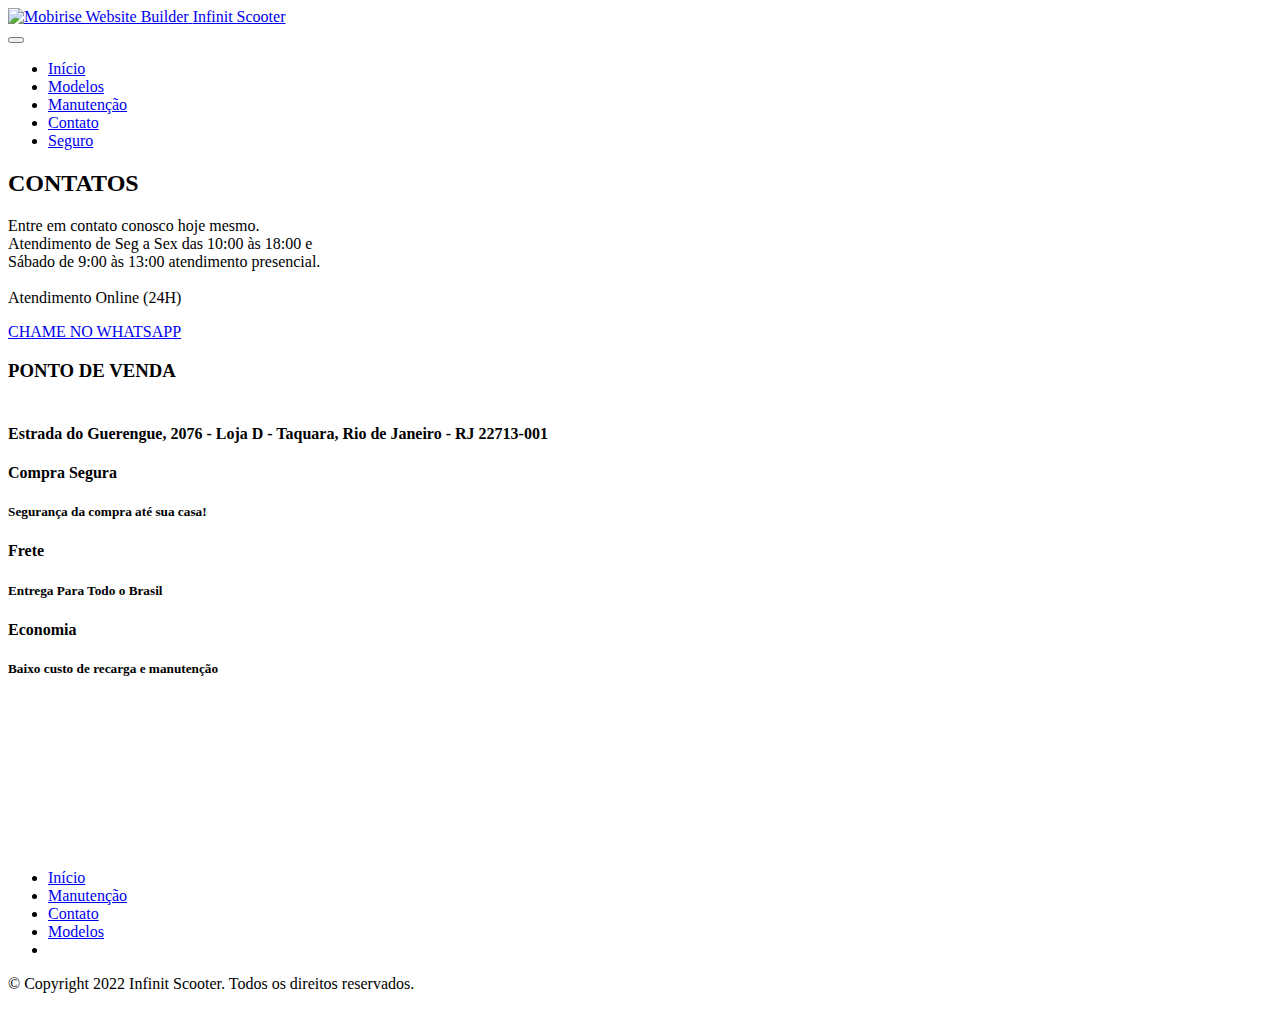
==== contato.html @ 5f6ff012 "Add files via upload" ====
<!DOCTYPE html>
<html  >
<head>
  <meta charset="UTF-8">
  <meta http-equiv="X-UA-Compatible" content="IE=edge">
  <meta name="generator" content="Mobirise v5.6.13, mobirise.com">
  <meta name="twitter:card" content="summary_large_image"/>
  <meta name="twitter:image:src" content="">
  <meta property="og:image" content="">
  <meta name="twitter:title" content="Infinit Scooter | Contato">
  <meta name="viewport" content="width=device-width, initial-scale=1, minimum-scale=1">
  <link rel="shortcut icon" href="assets/images/android-icon-121x121.png" type="image/x-icon">
  <meta name="description" content="">
  
  
  <title>Infinit Scooter | Contato</title>
  <link rel="stylesheet" href="assets/web/assets/mobirise-icons2/mobirise2.css">
  <link rel="stylesheet" href="assets/web/assets/mobirise-icons-bold/mobirise-icons-bold.css">
  <link rel="stylesheet" href="assets/bootstrap/css/bootstrap.min.css">
  <link rel="stylesheet" href="assets/bootstrap/css/bootstrap-grid.min.css">
  <link rel="stylesheet" href="assets/bootstrap/css/bootstrap-reboot.min.css">
  <link rel="stylesheet" href="assets/parallax/jarallax.css">
  <link rel="stylesheet" href="assets/animatecss/animate.css">
  <link rel="stylesheet" href="assets/socicon/css/styles.css">
  <link rel="stylesheet" href="assets/dropdown/css/style.css">
  <link rel="stylesheet" href="assets/theme/css/style.css">
  <link rel="preload" href="https://fonts.googleapis.com/css?family=Open+Sans:300,400,500,600,700,800,300i,400i,500i,600i,700i,800i&display=swap" as="style" onload="this.onload=null;this.rel='stylesheet'">
  <noscript><link rel="stylesheet" href="https://fonts.googleapis.com/css?family=Open+Sans:300,400,500,600,700,800,300i,400i,500i,600i,700i,800i&display=swap"></noscript>
  <link rel="preload" href="https://fonts.googleapis.com/css?family=Dosis:200,300,400,500,600,700,800&display=swap" as="style" onload="this.onload=null;this.rel='stylesheet'">
  <noscript><link rel="stylesheet" href="https://fonts.googleapis.com/css?family=Dosis:200,300,400,500,600,700,800&display=swap"></noscript>
  <link rel="preload" as="style" href="assets/mobirise/css/mbr-additional.css"><link rel="stylesheet" href="assets/mobirise/css/mbr-additional.css" type="text/css">
  
  
  
  
</head>
<body>
  
  <section data-bs-version="5.1" class="menu menu3 cid-tmgauwqMKj" once="menu" id="menu3-9u">
    
    <nav class="navbar navbar-dropdown navbar-fixed-top navbar-expand-lg">
        <div class="container-fluid">
            <div class="navbar-brand">
                <span class="navbar-logo">
                    <a href="index.html">
                        <img src="assets/images/android-icon-121x121.png" alt="Mobirise Website Builder" style="height: 3.8rem;">
                    </a>
                </span>
                <span class="navbar-caption-wrap"><a class="navbar-caption text-black text-primary display-7" href="index.html">Infinit Scooter</a></span>
            </div>
            <button class="navbar-toggler" type="button" data-toggle="collapse" data-bs-toggle="collapse" data-target="#navbarSupportedContent" data-bs-target="#navbarSupportedContent" aria-controls="navbarNavAltMarkup" aria-expanded="false" aria-label="Toggle navigation">
                <div class="hamburger">
                    <span></span>
                    <span></span>
                    <span></span>
                    <span></span>
                </div>
            </button>
            <div class="collapse navbar-collapse" id="navbarSupportedContent">
                <ul class="navbar-nav nav-dropdown nav-right" data-app-modern-menu="true"><li class="nav-item"><a class="nav-link link text-black text-primary display-4" href="index.html">Início</a></li><li class="nav-item"><a class="nav-link link text-black text-primary display-4" href="modelos.html">Modelos</a></li>
                    <li class="nav-item"><a class="nav-link link text-black text-primary display-4" href="manutencao.html">Manutenção</a></li>
                    <li class="nav-item"><a class="nav-link link text-black text-primary display-4" href="contato.html">Contato</a>
                    </li><li class="nav-item"><a class="nav-link link text-black text-primary display-4" href="seguro.html">Seguro</a></li></ul>
                <div class="icons-menu">
                    <a class="iconfont-wrapper" href="modelos.html">
                        <span class="p-2 mbr-iconfont mobi-mbri-cart-add mobi-mbri"></span>
                    </a>
                    <a class="iconfont-wrapper" href="https://api.whatsapp.com/send?phone=21984780577&text=Ol%C3%A1%2C%20Gostaria%20de%20Tirar%20Algumas%20D%C3%BAvidas!%20">
                        <span class="p-2 mbr-iconfont socicon-whatsapp socicon"></span>
                    </a>
                    <a class="iconfont-wrapper" href="https://www.instagram.com/scooterinfinit/" target="_blank">
                        <span class="p-2 mbr-iconfont socicon-instagram socicon"></span>
                    </a>
                    
                </div>
                
            </div>
        </div>
    </nav>
</section>

<section data-bs-version="5.1" class="contacts4 cid-tiyY1wgGh4" id="contacts4-8t">

    

    
    

    <div class="container">
        <div class="row align-items-center justify-content-center">
            <div class="text-content col-12 col-md-6">
                <h2 class="mbr-section-title mbr-fonts-style display-2">
                    <strong>CONTATOS</strong>
                </h2>
                <p class="mbr-text mbr-fonts-style display-7">Entre em contato conosco hoje mesmo.
<br>Atendimento de Seg a Sex das 10:00 às 18:00 e<br>
Sábado de 9:00&nbsp;às 13:00 atendimento presencial.<br><br>Atendimento Online (24H)</p>
            </div>
            <div class="icons d-flex align-items-center col-12 col-md-6 justify-content-end mt-md-0 mt-2 flex-wrap">
                <a href="https://api.whatsapp.com/send?phone=21984780577&text=Ol%C3%A1%2C%20Gostaria%20de%20Tirar%20Algumas%20D%C3%BAvidas!%20" target="_blank">
                    <span class="mbr-iconfont mbr-iconfont-social socicon-whatsapp socicon"></span>
                </a>
                <a href="https://www.instagram.com/scooterinfinit/" target="_blank">
                    <span class="mbr-iconfont mbr-iconfont-social socicon-instagram socicon"></span>
                </a>
                <a href="index.html">
                    <span class="mbr-iconfont mbr-iconfont-social socicon-facebook socicon"></span>
                </a>
                
                
                
                
                
                
                
            </div>
        </div>
    </div>
    
</section>

<section data-bs-version="5.1" class="content11 cid-thgaVHmGlN" id="content11-2m">
    
    <div class="container">
        <div class="row justify-content-center">
            <div class="col-md-12 col-lg-10">
                <div class="mbr-section-btn align-center"><a class="btn btn-warning display-4" href="https://api.whatsapp.com/send?phone=21984780577&text=Ol%C3%A1%2C%20Gostaria%20de%20Tirar%20Algumas%20D%C3%BAvidas!%20" target="_blank">CHAME NO WHATSAPP</a></div>
            </div>
        </div>
    </div>
</section>

<section data-bs-version="5.1" class="content4 cid-thgaVGVwSC" id="content4-2l">
    

    
    
    <div class="container">
        <div class="row justify-content-center">
            <div class="title col-md-12 col-lg-10">
                <h3 class="mbr-section-title mbr-fonts-style align-center mb-4 display-2">PONTO DE VENDA<br><br></h3>
                <h4 class="mbr-section-subtitle align-center mbr-fonts-style mb-4 display-5">Estrada do Guerengue, 2076 - Loja D - Taquara, Rio de Janeiro - RJ 22713-001</h4>
                
            </div>
        </div>
    </div>
</section>

<section data-bs-version="5.1" class="features14 cid-tiDy1VQVK5" id="features15-95">

    

    
    
    <div class="container-fluid">
        <div class="row justify-content-center">
            <div class="card col-12 col-md-6 col-lg-4">
                <div class="card-wrapper">
                    <span class="mbr-iconfont m-auto mobi-mbri-protect mobi-mbri" style="color: rgb(230, 198, 59); fill: rgb(230, 198, 59);"></span>
                    <div class="card-box">
                        <h4 class="card-title mbr-fonts-style mb-2 display-7">Compra Segura</h4>
                        <h5 class="card-text mbr-fonts-style display-4">Segurança da compra até sua casa!</h5>
                    </div>
                </div>
            </div>
            <div class="card col-12 col-md-6 col-lg-4">
                <div class="card-wrapper">
                    <span class="mbr-iconfont m-auto mbrib-delivery" style="color: rgb(230, 198, 59); fill: rgb(230, 198, 59);"></span>
                    <div class="card-box">
                        <h4 class="card-title mbr-fonts-style mb-2 display-7">Frete&nbsp;</h4>
                        <h5 class="card-text mbr-fonts-style display-4">Entrega Para Todo o Brasil</h5>
                    </div>
                </div>
            </div>
            <div class="card col-12 col-md-6 col-lg-4">
                <div class="card-wrapper">
                    <span class="mbr-iconfont m-auto mobi-mbri-cash mobi-mbri" style="color: rgb(230, 198, 59); fill: rgb(230, 198, 59);"></span>
                    <div class="card-box">
                        <h4 class="card-title mbr-fonts-style mb-2 display-7">
                            Economia</h4>
                        <h5 class="card-text mbr-fonts-style display-4">Baixo custo de recarga e manutenção</h5>
                    </div>

                </div>
            </div>
            
        </div>
    </div>
</section>

<section data-bs-version="5.1" class="map1 cid-thgcMvn7GP" id="map1-2x">
    
    
    
    <div class="container">
        
        <div class="google-map"><iframe frameborder="0" style="border:0" src="https://www.google.com/maps/embed/v1/place?key=AIzaSyCZI5F_k6S1k46ujh0SNrapM89f7mJxd30&amp;q=Estrada do Guerengue, 2076 - Loja D - Taquara, Rio de Janeiro - RJ 22713-001" allowfullscreen=""></iframe></div>
    </div>
</section>

<section data-bs-version="5.1" class="footer3 cid-tizXRCRn0K" once="footers" id="footer3-94">

    

    

    <div class="container">
        <div class="media-container-row align-center mbr-white">
            <div class="row row-links">
                <ul class="foot-menu">
                    
                    
                    
                    
                    
                <li class="foot-menu-item mbr-fonts-style display-7"><a href="index.html" class="text-info">Início</a></li><li class="foot-menu-item mbr-fonts-style display-7"><a href="manutencao.html" class="text-info">Manutenção</a></li><li class="foot-menu-item mbr-fonts-style display-7"><a href="contato.html" class="text-white">Contato</a></li><li class="foot-menu-item mbr-fonts-style display-7"><a href="modelos.html" class="text-white">Modelos</a></li><li class="foot-menu-item mbr-fonts-style display-7"></li></ul>
            </div>
            <div class="row social-row">
                <div class="social-list align-right pb-2">
                    
                    
                    
                    
                    
                    
                <div class="soc-item">
                        <a href="https://api.whatsapp.com/send?phone=21984780577&text=Ol%C3%A1%2C%20Gostaria%20de%20Tirar%20Algumas%20D%C3%BAvidas!%20" target="_blank">
                            <span class="mbr-iconfont mbr-iconfont-social socicon-whatsapp socicon" style="color: rgb(230, 198, 59); fill: rgb(230, 198, 59);"></span>
                        </a>
                    </div><div class="soc-item">
                        <a href="https://www.instagram.com/scooterinfinit/" target="_blank">
                            <span class="mbr-iconfont mbr-iconfont-social socicon-instagram socicon" style="color: rgb(230, 198, 59); fill: rgb(230, 198, 59);"></span>
                        </a>
                    </div></div>
            </div>
            <div class="row row-copirayt">
                <p class="mbr-text mb-0 mbr-fonts-style mbr-white align-center display-7">
                    © Copyright 2022 Infinit Scooter. Todos os direitos reservados.
                </p>
            </div>
        </div>
    </div>
    <section class="display-7" >

        <a href="https://mobiri.se/286851e" >
        <p style="margin: 0;text-align: center;" class="display-7"></p>
        <a href="https://mobirise.com/%22%3E%22%3E
    </section>

    <script src="assets/bootstrap/js/bootstrap.bundle.min.js"></script>
    <script src="assets/parallax/jarallax.js"></script>
    <script src="assets/smoothscroll/smooth-scroll.js"></script>
    <script src="assets/ytplayer/index.js"></script>
    <script src="assets/vimeoplayer/player.js"></script>
    <script src="assets/dropdown/js/navbar-dropdown.js"></script>
    <script src="assets/embla/embla.min.js"></script>
    <script src="assets/embla/script.js"></script>
    <script src="assets/theme/js/script.js"></script>
    <script src="assets/bootstrap/js/bootstrap.bundle.min.js"></script>

</body>

</html>
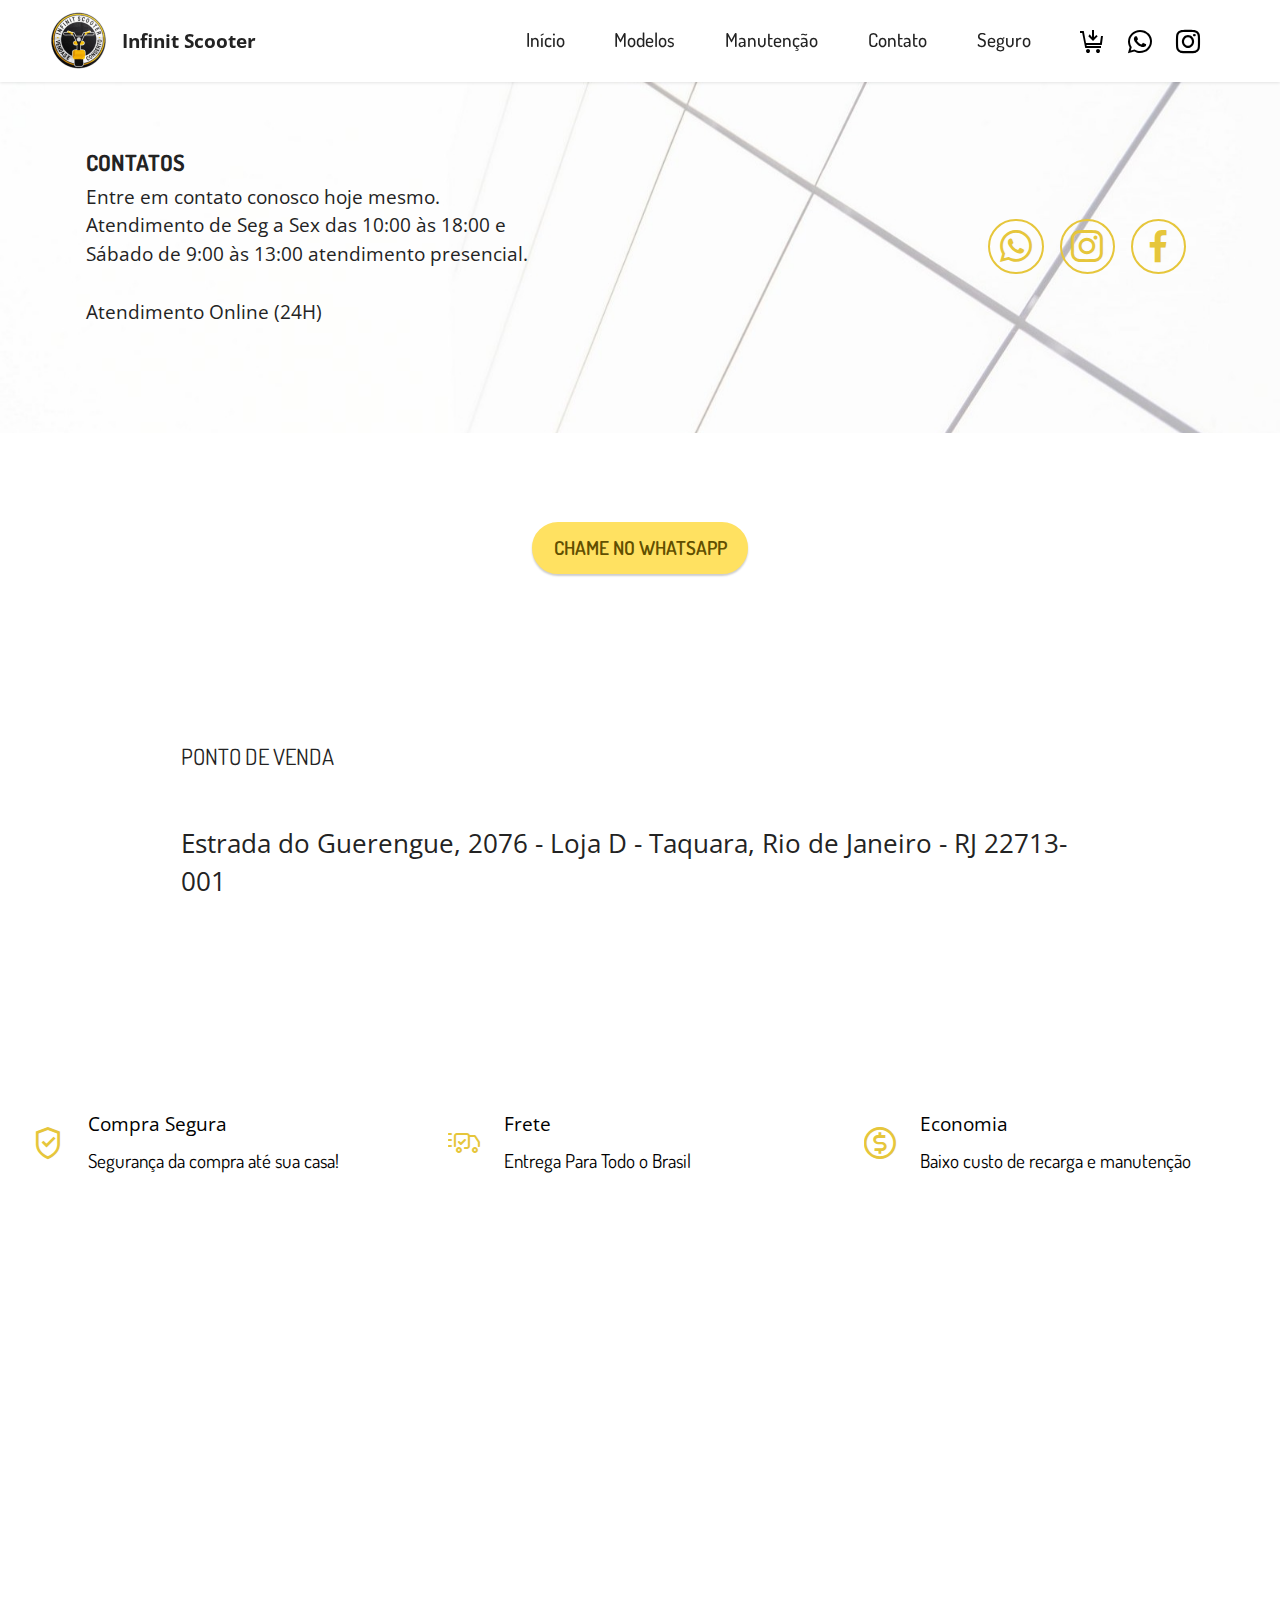
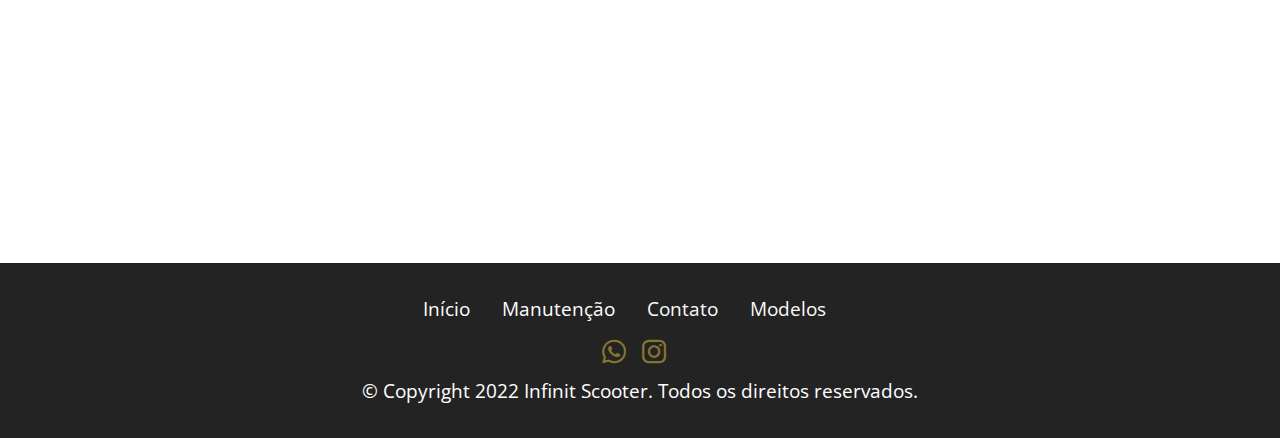
==== commit 60f9ec60: "Update contato.html" ====
--- a/contato.html
+++ b/contato.html
@@ -14,6 +14,34 @@
   
   
   <title>Infinit Scooter | Contato</title>
+  <!-- Start of Async Drift Code -->
+<script>
+"use strict";
+
+!function() {
+  var t = window.driftt = window.drift = window.driftt || [];
+  if (!t.init) {
+    if (t.invoked) return void (window.console && console.error && console.error("Drift snippet included twice."));
+    t.invoked = !0, t.methods = [ "identify", "config", "track", "reset", "debug", "show", "ping", "page", "hide", "off", "on" ], 
+    t.factory = function(e) {
+      return function() {
+        var n = Array.prototype.slice.call(arguments);
+        return n.unshift(e), t.push(n), t;
+      };
+    }, t.methods.forEach(function(e) {
+      t[e] = t.factory(e);
+    }), t.load = function(t) {
+      var e = 3e5, n = Math.ceil(new Date() / e) * e, o = document.createElement("script");
+      o.type = "text/javascript", o.async = !0, o.crossorigin = "anonymous", o.src = "https://js.driftt.com/include/" + n + "/" + t + ".js";
+      var i = document.getElementsByTagName("script")[0];
+      i.parentNode.insertBefore(o, i);
+    };
+  }
+}();
+drift.SNIPPET_VERSION = '0.3.1';
+drift.load('5yyg3nudmmt7');
+</script>
+<!-- End of Async Drift Code -->
   <link rel="stylesheet" href="assets/web/assets/mobirise-icons2/mobirise2.css">
   <link rel="stylesheet" href="assets/web/assets/mobirise-icons-bold/mobirise-icons-bold.css">
   <link rel="stylesheet" href="assets/bootstrap/css/bootstrap.min.css">
@@ -260,4 +288,4 @@
 
 </body>
 
-</html>+</html>
--- a/assets/web/assets/mobirise-icons2/mobirise2.css
+++ b/assets/web/assets/mobirise-icons2/mobirise2.css
@@ -0,0 +1,498 @@
+@font-face {
+  font-family: 'Moririse2';
+  font-display: swap;
+  src:  url('mobirise2.eot?f2bix4');
+  src:  url('mobirise2.eot?f2bix4#iefix') format('embedded-opentype'),
+    url('mobirise2.ttf?f2bix4') format('truetype'),
+    url('mobirise2.woff?f2bix4') format('woff'),
+    url('mobirise2.svg?f2bix4#mobirise2') format('svg');
+  font-weight: normal;
+  font-style: normal;
+}
+
+[class^="mobi-"], [class*=" mobi-"] {
+  /* use !important to prevent issues with browser extensions that change fonts */
+  font-family: 'Moririse2' !important;
+  speak: none;
+  font-style: normal;
+  font-weight: normal;
+  font-variant: normal;
+  text-transform: none;
+  line-height: 1;
+
+  /* Better Font Rendering =========== */
+  -webkit-font-smoothing: antialiased;
+  -moz-osx-font-smoothing: grayscale;
+}
+
+.mobi-mbri-add-submenu:before {
+  content: "\e900";
+}
+.mobi-mbri-alert:before {
+  content: "\e901";
+}
+.mobi-mbri-align-center:before {
+  content: "\e902";
+}
+.mobi-mbri-align-justify:before {
+  content: "\e903";
+}
+.mobi-mbri-align-left:before {
+  content: "\e904";
+}
+.mobi-mbri-align-right:before {
+  content: "\e905";
+}
+.mobi-mbri-android:before {
+  content: "\e906";
+}
+.mobi-mbri-apple:before {
+  content: "\e907";
+}
+.mobi-mbri-arrow-down:before {
+  content: "\e908";
+}
+.mobi-mbri-arrow-next:before {
+  content: "\e909";
+}
+.mobi-mbri-arrow-prev:before {
+  content: "\e90a";
+}
+.mobi-mbri-arrow-up:before {
+  content: "\e90b";
+}
+.mobi-mbri-bold:before {
+  content: "\e90c";
+}
+.mobi-mbri-bookmark:before {
+  content: "\e90d";
+}
+.mobi-mbri-bootstrap:before {
+  content: "\e90e";
+}
+.mobi-mbri-briefcase:before {
+  content: "\e90f";
+}
+.mobi-mbri-browse:before {
+  content: "\e910";
+}
+.mobi-mbri-bulleted-list:before {
+  content: "\e911";
+}
+.mobi-mbri-calendar:before {
+  content: "\e912";
+}
+.mobi-mbri-camera:before {
+  content: "\e913";
+}
+.mobi-mbri-cart-add:before {
+  content: "\e914";
+}
+.mobi-mbri-cart-full:before {
+  content: "\e915";
+}
+.mobi-mbri-cash:before {
+  content: "\e916";
+}
+.mobi-mbri-change-style:before {
+  content: "\e917";
+}
+.mobi-mbri-chat:before {
+  content: "\e918";
+}
+.mobi-mbri-clock:before {
+  content: "\e919";
+}
+.mobi-mbri-close:before {
+  content: "\e91a";
+}
+.mobi-mbri-cloud:before {
+  content: "\e91b";
+}
+.mobi-mbri-code:before {
+  content: "\e91c";
+}
+.mobi-mbri-contact-form:before {
+  content: "\e91d";
+}
+.mobi-mbri-credit-card:before {
+  content: "\e91e";
+}
+.mobi-mbri-cursor-click:before {
+  content: "\e91f";
+}
+.mobi-mbri-cust-feedback:before {
+  content: "\e920";
+}
+.mobi-mbri-database:before {
+  content: "\e921";
+}
+.mobi-mbri-delivery:before {
+  content: "\e922";
+}
+.mobi-mbri-desktop:before {
+  content: "\e923";
+}
+.mobi-mbri-devices:before {
+  content: "\e924";
+}
+.mobi-mbri-down:before {
+  content: "\e925";
+}
+.mobi-mbri-download-2:before {
+  content: "\e926";
+}
+.mobi-mbri-download:before {
+  content: "\e927";
+}
+.mobi-mbri-drag-n-drop-2:before {
+  content: "\e928";
+}
+.mobi-mbri-drag-n-drop:before {
+  content: "\e929";
+}
+.mobi-mbri-edit-2:before {
+  content: "\e92a";
+}
+.mobi-mbri-edit:before {
+  content: "\e92b";
+}
+.mobi-mbri-error:before {
+  content: "\e92c";
+}
+.mobi-mbri-extension:before {
+  content: "\e92d";
+}
+.mobi-mbri-features:before {
+  content: "\e92e";
+}
+.mobi-mbri-file:before {
+  content: "\e92f";
+}
+.mobi-mbri-flag:before {
+  content: "\e930";
+}
+.mobi-mbri-folder:before {
+  content: "\e931";
+}
+.mobi-mbri-gift:before {
+  content: "\e932";
+}
+.mobi-mbri-github:before {
+  content: "\e933";
+}
+.mobi-mbri-globe-2:before {
+  content: "\e934";
+}
+.mobi-mbri-globe:before {
+  content: "\e935";
+}
+.mobi-mbri-growing-chart:before {
+  content: "\e936";
+}
+.mobi-mbri-hearth:before {
+  content: "\e937";
+}
+.mobi-mbri-help:before {
+  content: "\e938";
+}
+.mobi-mbri-home:before {
+  content: "\e939";
+}
+.mobi-mbri-hot-cup:before {
+  content: "\e93a";
+}
+.mobi-mbri-idea:before {
+  content: "\e93b";
+}
+.mobi-mbri-image-gallery:before {
+  content: "\e93c";
+}
+.mobi-mbri-image-slider:before {
+  content: "\e93d";
+}
+.mobi-mbri-info:before {
+  content: "\e93e";
+}
+.mobi-mbri-italic:before {
+  content: "\e93f";
+}
+.mobi-mbri-key:before {
+  content: "\e940";
+}
+.mobi-mbri-laptop:before {
+  content: "\e941";
+}
+.mobi-mbri-layers:before {
+  content: "\e942";
+}
+.mobi-mbri-left-right:before {
+  content: "\e943";
+}
+.mobi-mbri-left:before {
+  content: "\e944";
+}
+.mobi-mbri-letter:before {
+  content: "\e945";
+}
+.mobi-mbri-like:before {
+  content: "\e946";
+}
+.mobi-mbri-link:before {
+  content: "\e947";
+}
+.mobi-mbri-lock:before {
+  content: "\e948";
+}
+.mobi-mbri-login:before {
+  content: "\e949";
+}
+.mobi-mbri-logout:before {
+  content: "\e94a";
+}
+.mobi-mbri-magic-stick:before {
+  content: "\e94b";
+}
+.mobi-mbri-map-pin:before {
+  content: "\e94c";
+}
+.mobi-mbri-menu:before {
+  content: "\e94d";
+}
+.mobi-mbri-mobile-2:before {
+  content: "\e94e";
+}
+.mobi-mbri-mobile-horizontal:before {
+  content: "\e94f";
+}
+.mobi-mbri-mobile:before {
+  content: "\e950";
+}
+.mobi-mbri-mobirise:before {
+  content: "\e951";
+}
+.mobi-mbri-more-horizontal:before {
+  content: "\e952";
+}
+.mobi-mbri-more-vertical:before {
+  content: "\e953";
+}
+.mobi-mbri-music:before {
+  content: "\e954";
+}
+.mobi-mbri-new-file:before {
+  content: "\e955";
+}
+.mobi-mbri-numbered-list:before {
+  content: "\e956";
+}
+.mobi-mbri-opened-folder:before {
+  content: "\e957";
+}
+.mobi-mbri-pages:before {
+  content: "\e958";
+}
+.mobi-mbri-paper-plane:before {
+  content: "\e959";
+}
+.mobi-mbri-paperclip:before {
+  content: "\e95a";
+}
+.mobi-mbri-phone:before {
+  content: "\e95b";
+}
+.mobi-mbri-photo:before {
+  content: "\e95c";
+}
+.mobi-mbri-photos:before {
+  content: "\e95d";
+}
+.mobi-mbri-pin:before {
+  content: "\e95e";
+}
+.mobi-mbri-play:before {
+  content: "\e95f";
+}
+.mobi-mbri-plus:before {
+  content: "\e960";
+}
+.mobi-mbri-preview:before {
+  content: "\e961";
+}
+.mobi-mbri-print:before {
+  content: "\e962";
+}
+.mobi-mbri-protect:before {
+  content: "\e963";
+}
+.mobi-mbri-question:before {
+  content: "\e964";
+}
+.mobi-mbri-quote-left:before {
+  content: "\e965";
+}
+.mobi-mbri-quote-right:before {
+  content: "\e966";
+}
+.mobi-mbri-redo:before {
+  content: "\e967";
+}
+.mobi-mbri-refresh:before {
+  content: "\e968";
+}
+.mobi-mbri-responsive-2:before {
+  content: "\e969";
+}
+.mobi-mbri-responsive:before {
+  content: "\e96a";
+}
+.mobi-mbri-right:before {
+  content: "\e96b";
+}
+.mobi-mbri-rocket:before {
+  content: "\e96c";
+}
+.mobi-mbri-sad-face:before {
+  content: "\e96d";
+}
+.mobi-mbri-sale:before {
+  content: "\e96e";
+}
+.mobi-mbri-save:before {
+  content: "\e96f";
+}
+.mobi-mbri-search:before {
+  content: "\e970";
+}
+.mobi-mbri-setting-2:before {
+  content: "\e971";
+}
+.mobi-mbri-setting-3:before {
+  content: "\e972";
+}
+.mobi-mbri-setting:before {
+  content: "\e973";
+}
+.mobi-mbri-share:before {
+  content: "\e974";
+}
+.mobi-mbri-shopping-bag:before {
+  content: "\e975";
+}
+.mobi-mbri-shopping-basket:before {
+  content: "\e976";
+}
+.mobi-mbri-shopping-cart:before {
+  content: "\e977";
+}
+.mobi-mbri-sites:before {
+  content: "\e978";
+}
+.mobi-mbri-smile-face:before {
+  content: "\e979";
+}
+.mobi-mbri-speed:before {
+  content: "\e97a";
+}
+.mobi-mbri-star:before {
+  content: "\e97b";
+}
+.mobi-mbri-success:before {
+  content: "\e97c";
+}
+.mobi-mbri-sun:before {
+  content: "\e97d";
+}
+.mobi-mbri-sun2:before {
+  content: "\e97e";
+}
+.mobi-mbri-tablet-vertical:before {
+  content: "\e97f";
+}
+.mobi-mbri-tablet:before {
+  content: "\e980";
+}
+.mobi-mbri-target:before {
+  content: "\e981";
+}
+.mobi-mbri-timer:before {
+  content: "\e982";
+}
+.mobi-mbri-to-ftp:before {
+  content: "\e983";
+}
+.mobi-mbri-to-local-drive:before {
+  content: "\e984";
+}
+.mobi-mbri-touch-swipe:before {
+  content: "\e985";
+}
+.mobi-mbri-touch:before {
+  content: "\e986";
+}
+.mobi-mbri-trash:before {
+  content: "\e987";
+}
+.mobi-mbri-underline:before {
+  content: "\e988";
+}
+.mobi-mbri-undo:before {
+  content: "\e989";
+}
+.mobi-mbri-unlink:before {
+  content: "\e98a";
+}
+.mobi-mbri-unlock:before {
+  content: "\e98b";
+}
+.mobi-mbri-up-down:before {
+  content: "\e98c";
+}
+.mobi-mbri-up:before {
+  content: "\e98d";
+}
+.mobi-mbri-update:before {
+  content: "\e98e";
+}
+.mobi-mbri-upload-2:before {
+  content: "\e98f";
+}
+.mobi-mbri-upload:before {
+  content: "\e990";
+}
+.mobi-mbri-user-2:before {
+  content: "\e991";
+}
+.mobi-mbri-user:before {
+  content: "\e992";
+}
+.mobi-mbri-users:before {
+  content: "\e993";
+}
+.mobi-mbri-video-play:before {
+  content: "\e994";
+}
+.mobi-mbri-video:before {
+  content: "\e995";
+}
+.mobi-mbri-watch:before {
+  content: "\e996";
+}
+.mobi-mbri-website-theme-2:before {
+  content: "\e997";
+}
+.mobi-mbri-website-theme:before {
+  content: "\e998";
+}
+.mobi-mbri-wifi:before {
+  content: "\e999";
+}
+.mobi-mbri-windows:before {
+  content: "\e99a";
+}
+.mobi-mbri-zoom-in:before {
+  content: "\e99b";
+}
+.mobi-mbri-zoom-out:before {
+  content: "\e99c";
+}
--- a/assets/web/assets/mobirise-icons-bold/mobirise-icons-bold.css
+++ b/assets/web/assets/mobirise-icons-bold/mobirise-icons-bold.css
@@ -0,0 +1,477 @@
+@font-face {
+  font-family: 'mobirise-icons-bold';
+  font-display: swap;
+  src:  url('mobirise-icons-bold.eot?m1l4yr');
+  src:  url('mobirise-icons-bold.eot?m1l4yr#iefix') format('embedded-opentype'),
+    url('mobirise-icons-bold.ttf?m1l4yr') format('truetype'),
+    url('mobirise-icons-bold.woff?m1l4yr') format('woff'),
+    url('mobirise-icons-bold.svg?m1l4yr#mobirise-icons-bold') format('svg');
+  font-weight: normal;
+  font-style: normal;
+}
+
+[class^="mbrib-"], [class*="mbrib-"] {
+  /* use !important to prevent issues with browser extensions that change fonts */
+  font-family: 'mobirise-icons-bold' !important;
+  speak: none;
+  font-style: normal;
+  font-weight: normal;
+  font-variant: normal;
+  text-transform: none;
+  line-height: 1;
+
+  /* Better Font Rendering =========== */
+  -webkit-font-smoothing: antialiased;
+  -moz-osx-font-smoothing: grayscale;
+}
+
+.mbrib-add-submenu:before {
+  content: "\e900";
+}
+.mbrib-alert:before {
+  content: "\e901";
+}
+.mbrib-align-center:before {
+  content: "\e902";
+}
+.mbrib-align-justify:before {
+  content: "\e903";
+}
+.mbrib-align-left:before {
+  content: "\e904";
+}
+.mbrib-align-right:before {
+  content: "\e905";
+}
+.mbrib-android:before {
+  content: "\e906";
+}
+.mbrib-apple:before {
+  content: "\e907";
+}
+.mbrib-arrow-down:before {
+  content: "\e908";
+}
+.mbrib-arrow-next:before {
+  content: "\e909";
+}
+.mbrib-arrow-prev:before {
+  content: "\e90a";
+}
+.mbrib-arrow-up:before {
+  content: "\e90b";
+}
+.mbrib-bold:before {
+  content: "\e90c";
+}
+.mbrib-bookmark:before {
+  content: "\e90d";
+}
+.mbrib-bootstrap:before {
+  content: "\e90e";
+}
+.mbrib-briefcase:before {
+  content: "\e90f";
+}
+.mbrib-browse:before {
+  content: "\e910";
+}
+.mbrib-bulleted-list:before {
+  content: "\e911";
+}
+.mbrib-calendar:before {
+  content: "\e912";
+}
+.mbrib-camera:before {
+  content: "\e913";
+}
+.mbrib-cart-add:before {
+  content: "\e914";
+}
+.mbrib-cart-full:before {
+  content: "\e915";
+}
+.mbrib-cash:before {
+  content: "\e916";
+}
+.mbrib-change-style:before {
+  content: "\e917";
+}
+.mbrib-chat:before {
+  content: "\e918";
+}
+.mbrib-clock:before {
+  content: "\e919";
+}
+.mbrib-close:before {
+  content: "\e91a";
+}
+.mbrib-cloud:before {
+  content: "\e91b";
+}
+.mbrib-code:before {
+  content: "\e91c";
+}
+.mbrib-contact-form:before {
+  content: "\e91d";
+}
+.mbrib-credit-card:before {
+  content: "\e91e";
+}
+.mbrib-cursor-click:before {
+  content: "\e91f";
+}
+.mbrib-cust-feedback:before {
+  content: "\e920";
+}
+.mbrib-database:before {
+  content: "\e921";
+}
+.mbrib-delivery:before {
+  content: "\e922";
+}
+.mbrib-desktop:before {
+  content: "\e923";
+}
+.mbrib-devices:before {
+  content: "\e924";
+}
+.mbrib-down:before {
+  content: "\e925";
+}
+.mbrib-download:before {
+  content: "\e926";
+}
+.mbrib-drag-n-drop:before {
+  content: "\e927";
+}
+.mbrib-drag-n-drop2:before {
+  content: "\e928";
+}
+.mbrib-edit:before {
+  content: "\e929";
+}
+.mbrib-edit2:before {
+  content: "\e92a";
+}
+.mbrib-error:before {
+  content: "\e92b";
+}
+.mbrib-extension:before {
+  content: "\e92c";
+}
+.mbrib-features:before {
+  content: "\e92d";
+}
+.mbrib-file:before {
+  content: "\e92e";
+}
+.mbrib-flag:before {
+  content: "\e92f";
+}
+.mbrib-folder:before {
+  content: "\e930";
+}
+.mbrib-gift:before {
+  content: "\e931";
+}
+.mbrib-github:before {
+  content: "\e932";
+}
+.mbrib-globe-2:before {
+  content: "\e933";
+}
+.mbrib-globe:before {
+  content: "\e934";
+}
+.mbrib-growing-chart:before {
+  content: "\e935";
+}
+.mbrib-hearth:before {
+  content: "\e936";
+}
+.mbrib-help:before {
+  content: "\e937";
+}
+.mbrib-home:before {
+  content: "\e938";
+}
+.mbrib-hot-cup:before {
+  content: "\e939";
+}
+.mbrib-idea:before {
+  content: "\e93a";
+}
+.mbrib-image-gallery:before {
+  content: "\e93b";
+}
+.mbrib-image-slider:before {
+  content: "\e93c";
+}
+.mbrib-info:before {
+  content: "\e93d";
+}
+.mbrib-italic:before {
+  content: "\e93e";
+}
+.mbrib-key:before {
+  content: "\e93f";
+}
+.mbrib-laptop:before {
+  content: "\e940";
+}
+.mbrib-layers:before {
+  content: "\e941";
+}
+.mbrib-left-right:before {
+  content: "\e942";
+}
+.mbrib-left:before {
+  content: "\e943";
+}
+.mbrib-letter:before {
+  content: "\e944";
+}
+.mbrib-like:before {
+  content: "\e945";
+}
+.mbrib-link:before {
+  content: "\e946";
+}
+.mbrib-lock:before {
+  content: "\e947";
+}
+.mbrib-login:before {
+  content: "\e948";
+}
+.mbrib-logout:before {
+  content: "\e949";
+}
+.mbrib-magic-stick:before {
+  content: "\e94a";
+}
+.mbrib-map-pin:before {
+  content: "\e94b";
+}
+.mbrib-menu:before {
+  content: "\e94c";
+}
+.mbrib-mobile:before {
+  content: "\e94d";
+}
+.mbrib-mobile2:before {
+  content: "\e94e";
+}
+.mbrib-mobirise:before {
+  content: "\e94f";
+}
+.mbrib-more-horizontal:before {
+  content: "\e950";
+}
+.mbrib-more-vertical:before {
+  content: "\e951";
+}
+.mbrib-music:before {
+  content: "\e952";
+}
+.mbrib-new-file:before {
+  content: "\e953";
+}
+.mbrib-numbered-list:before {
+  content: "\e954";
+}
+.mbrib-opened-folder:before {
+  content: "\e955";
+}
+.mbrib-pages:before {
+  content: "\e956";
+}
+.mbrib-paper-plane:before {
+  content: "\e957";
+}
+.mbrib-paperclip:before {
+  content: "\e958";
+}
+.mbrib-photo:before {
+  content: "\e959";
+}
+.mbrib-photos:before {
+  content: "\e95a";
+}
+.mbrib-pin:before {
+  content: "\e95b";
+}
+.mbrib-play:before {
+  content: "\e95c";
+}
+.mbrib-plus:before {
+  content: "\e95d";
+}
+.mbrib-preview:before {
+  content: "\e95e";
+}
+.mbrib-print:before {
+  content: "\e95f";
+}
+.mbrib-protect:before {
+  content: "\e960";
+}
+.mbrib-question:before {
+  content: "\e961";
+}
+.mbrib-quote-left:before {
+  content: "\e962";
+}
+.mbrib-quote-right:before {
+  content: "\e963";
+}
+.mbrib-redo:before {
+  content: "\e964";
+}
+.mbrib-refresh:before {
+  content: "\e965";
+}
+.mbrib-responsive:before {
+  content: "\e966";
+}
+.mbrib-right:before {
+  content: "\e967";
+}
+.mbrib-rocket:before {
+  content: "\e968";
+}
+.mbrib-sad-face:before {
+  content: "\e969";
+}
+.mbrib-sale:before {
+  content: "\e96a";
+}
+.mbrib-save:before {
+  content: "\e96b";
+}
+.mbrib-search:before {
+  content: "\e96c";
+}
+.mbrib-setting:before {
+  content: "\e96d";
+}
+.mbrib-setting2:before {
+  content: "\e96e";
+}
+.mbrib-setting3:before {
+  content: "\e96f";
+}
+.mbrib-share:before {
+  content: "\e970";
+}
+.mbrib-shopping-bag:before {
+  content: "\e971";
+}
+.mbrib-shopping-basket:before {
+  content: "\e972";
+}
+.mbrib-shopping-cart:before {
+  content: "\e973";
+}
+.mbrib-sites:before {
+  content: "\e974";
+}
+.mbrib-smile-face:before {
+  content: "\e975";
+}
+.mbrib-speed:before {
+  content: "\e976";
+}
+.mbrib-star:before {
+  content: "\e977";
+}
+.mbrib-success:before {
+  content: "\e978";
+}
+.mbrib-sun:before {
+  content: "\e979";
+}
+.mbrib-sun2:before {
+  content: "\e97a";
+}
+.mbrib-tablet-vertical:before {
+  content: "\e97b";
+}
+.mbrib-tablet:before {
+  content: "\e97c";
+}
+.mbrib-target:before {
+  content: "\e97d";
+}
+.mbrib-timer:before {
+  content: "\e97e";
+}
+.mbrib-to-ftp:before {
+  content: "\e97f";
+}
+.mbrib-to-local-drive:before {
+  content: "\e980";
+}
+.mbrib-touch-swipe:before {
+  content: "\e981";
+}
+.mbrib-touch:before {
+  content: "\e982";
+}
+.mbrib-trash:before {
+  content: "\e983";
+}
+.mbrib-underline:before {
+  content: "\e984";
+}
+.mbrib-undo:before {
+  content: "\e985";
+}
+.mbrib-unlink:before {
+  content: "\e986";
+}
+.mbrib-unlock:before {
+  content: "\e987";
+}
+.mbrib-up-down:before {
+  content: "\e988";
+}
+.mbrib-up:before {
+  content: "\e989";
+}
+.mbrib-update:before {
+  content: "\e98a";
+}
+.mbrib-upload:before {
+  content: "\e98b";
+}
+.mbrib-user:before {
+  content: "\e98c";
+}
+.mbrib-user2:before {
+  content: "\e98d";
+}
+.mbrib-users:before {
+  content: "\e98e";
+}
+.mbrib-video-play:before {
+  content: "\e98f";
+}
+.mbrib-video:before {
+  content: "\e990";
+}
+.mbrib-watch:before {
+  content: "\e991";
+}
+.mbrib-website-theme:before {
+  content: "\e992";
+}
+.mbrib-wifi:before {
+  content: "\e993";
+}
+.mbrib-windows:before {
+  content: "\e994";
+}
+.mbrib-zoom-out:before {
+  content: "\e995";
+}
--- a/assets/parallax/jarallax.css
+++ b/assets/parallax/jarallax.css
@@ -0,0 +1,15 @@
+.jarallax {
+    position: relative;
+    z-index: 0;
+}
+.jarallax > .jarallax-img {
+    position: absolute;
+    object-fit: cover;
+    /* support for plugin https://github.com/bfred-it/object-fit-images */
+    font-family: 'object-fit: cover;';
+    top: 0;
+    left: 0;
+    width: 100%;
+    height: 100%;
+    z-index: -1;
+}